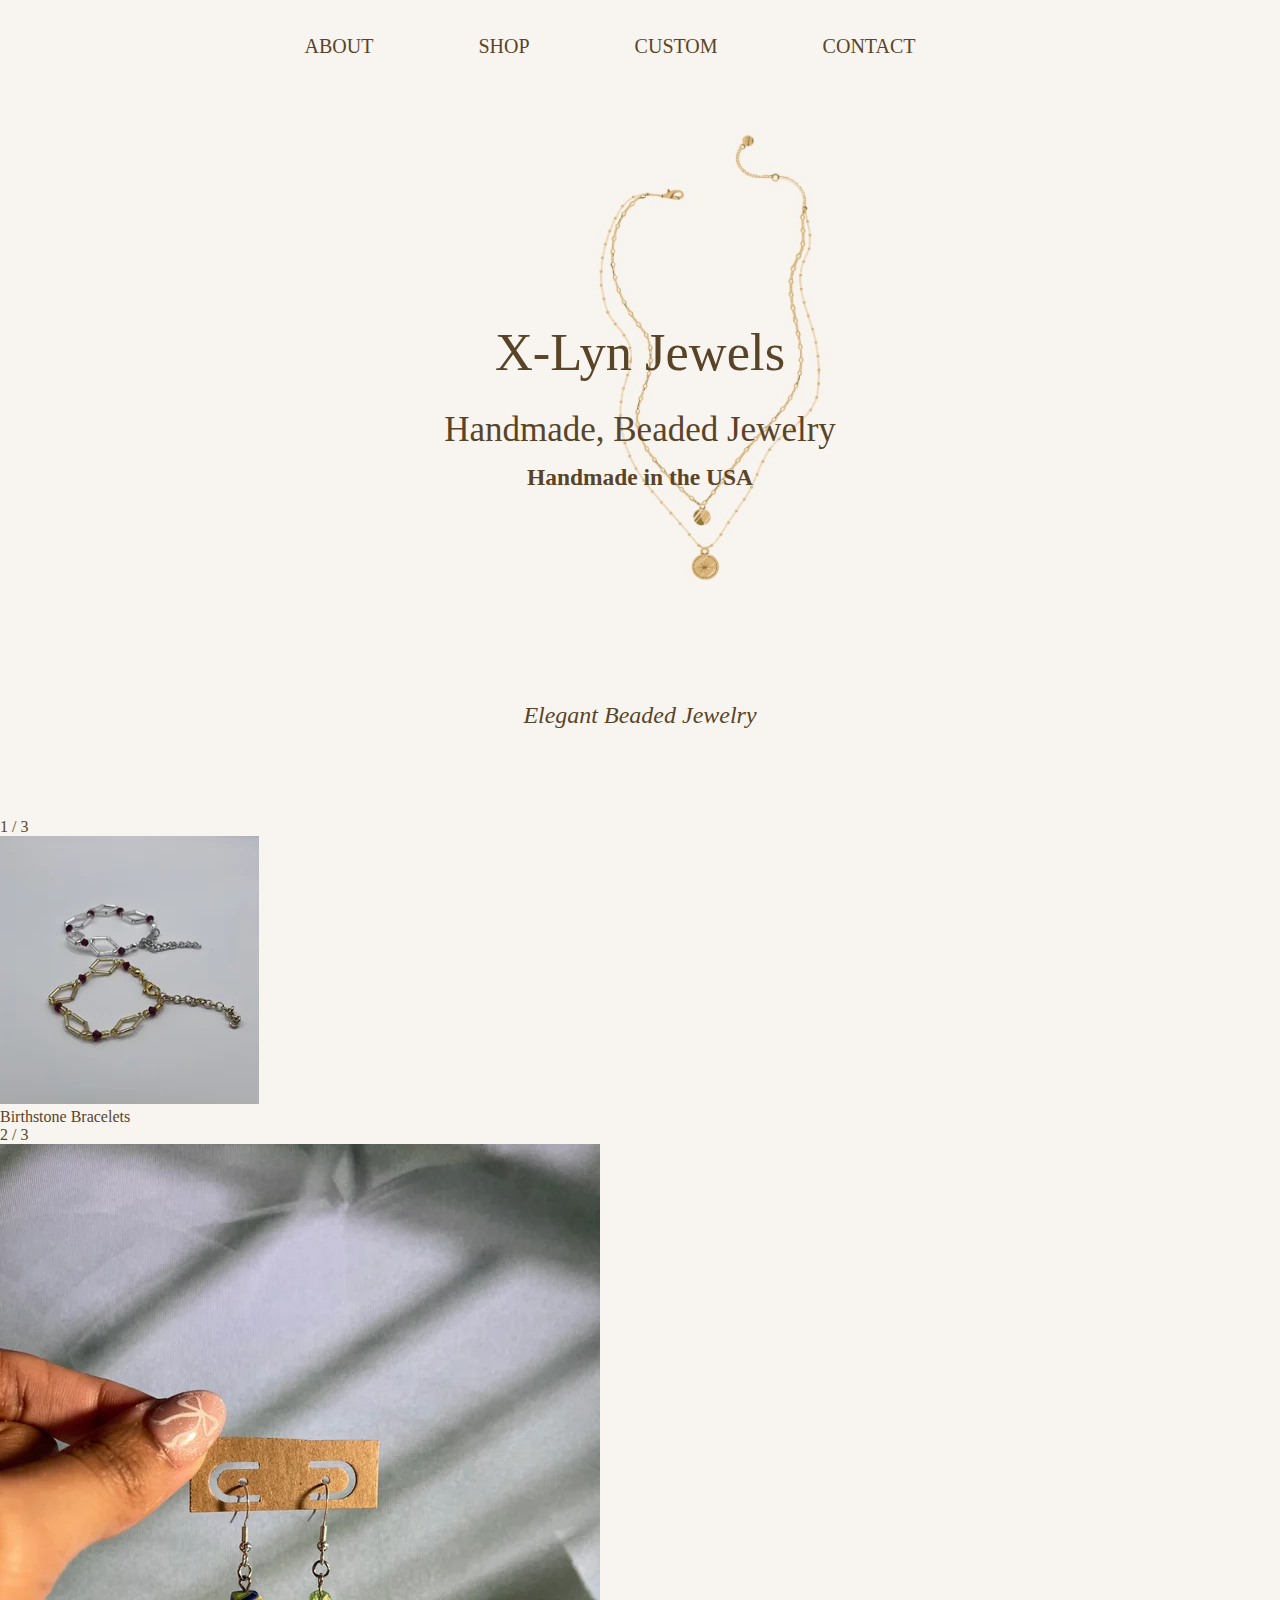
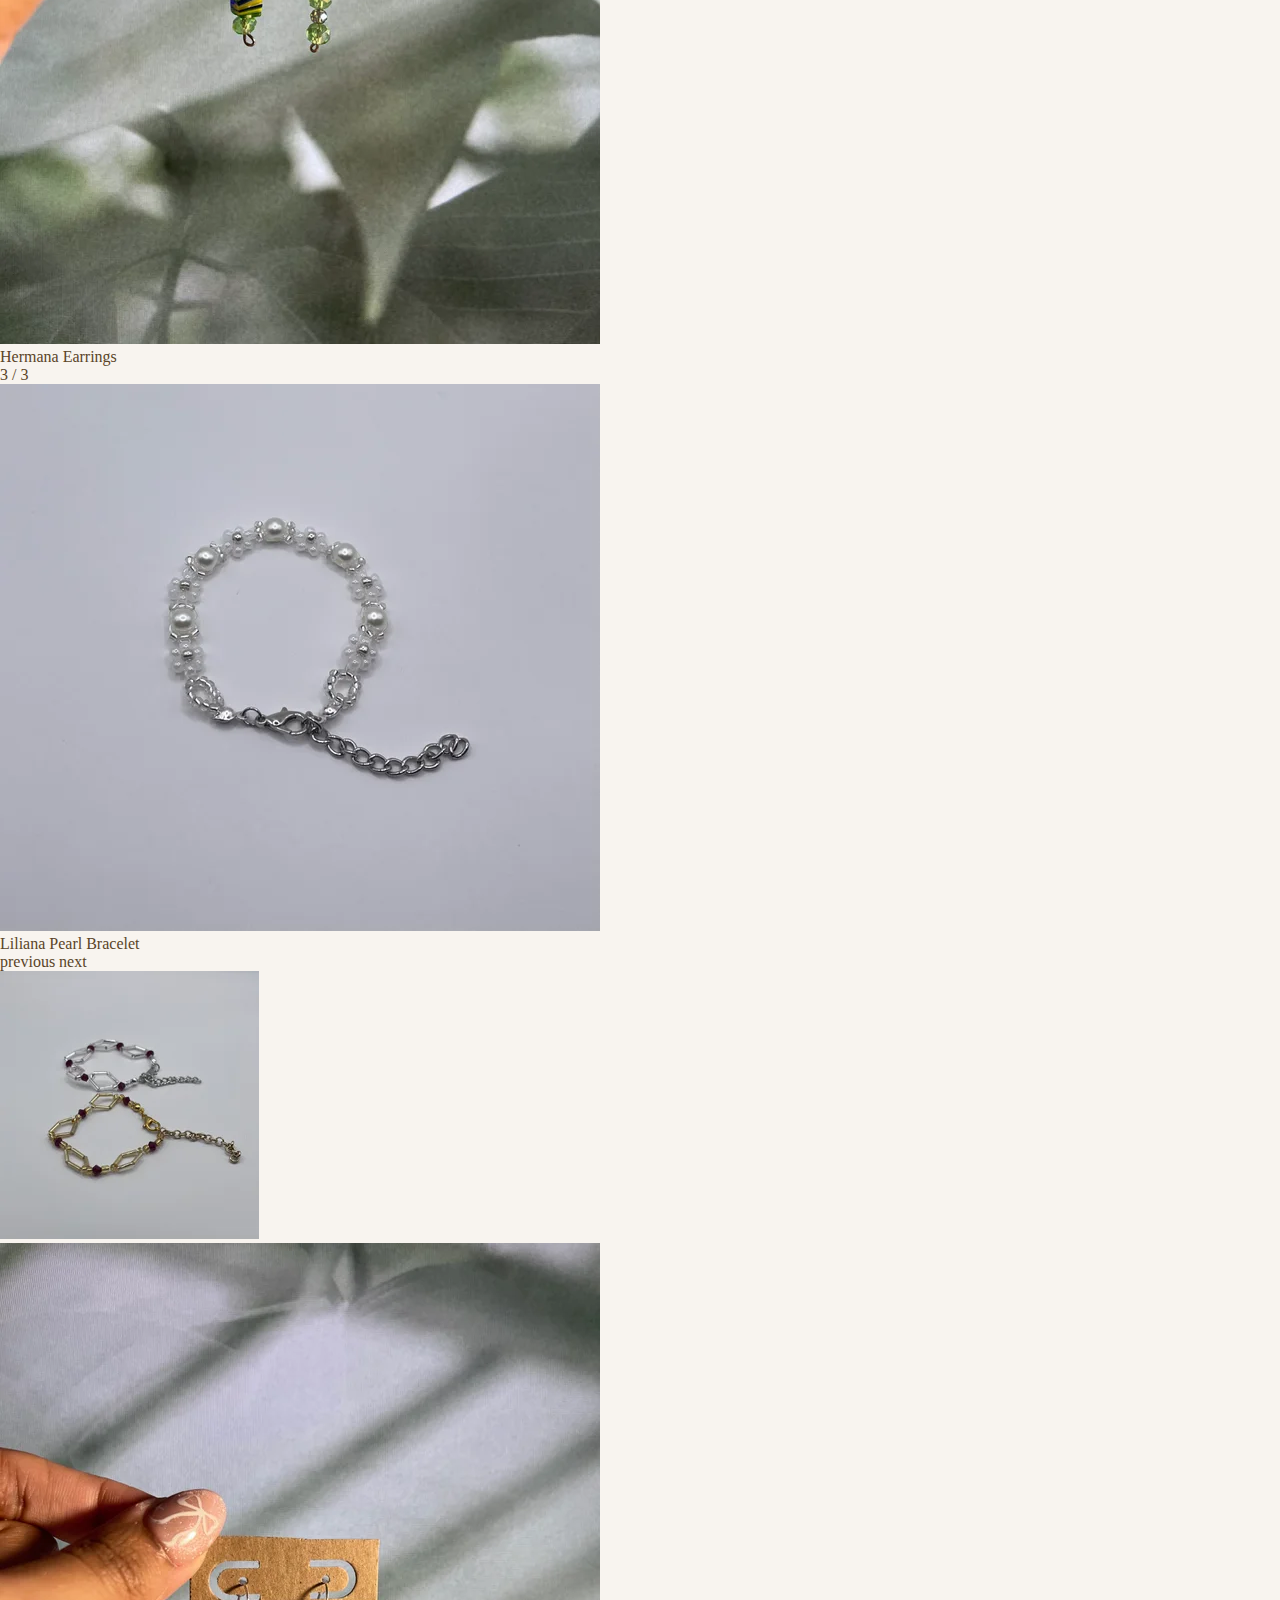
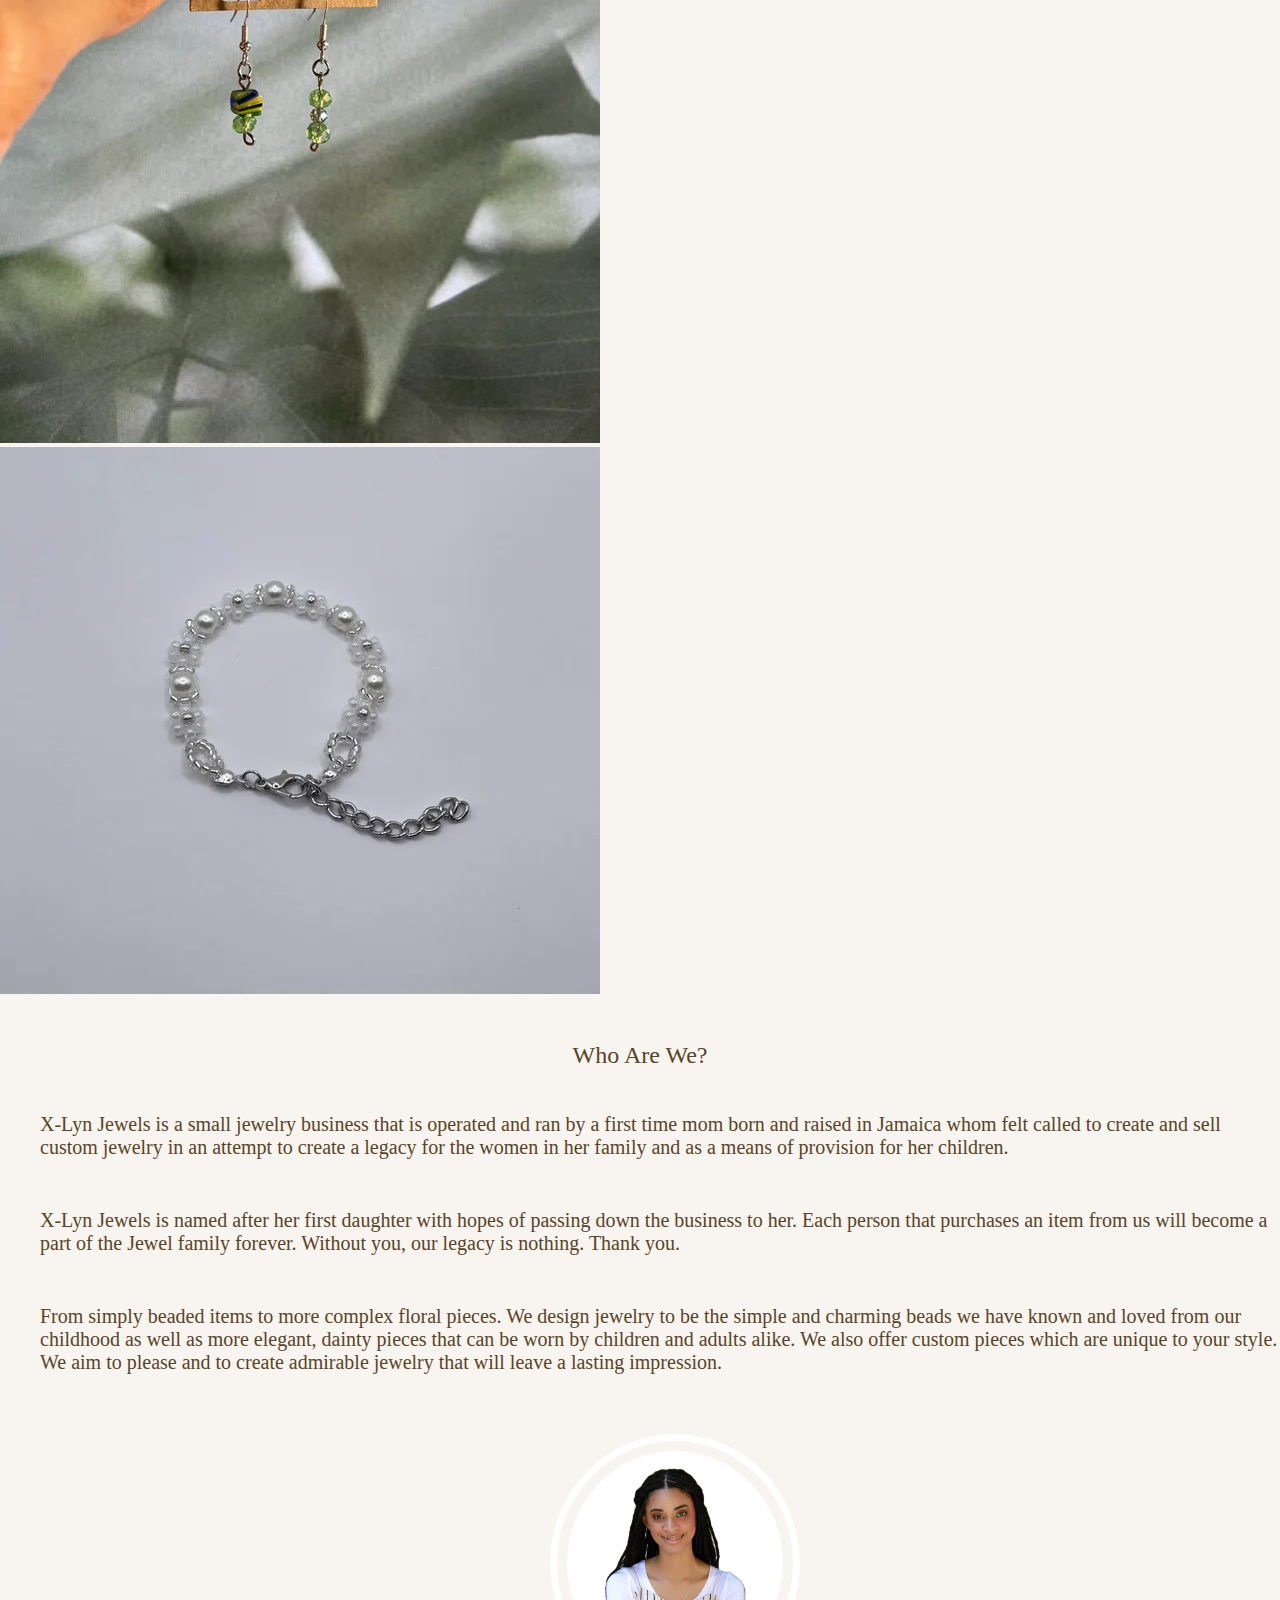
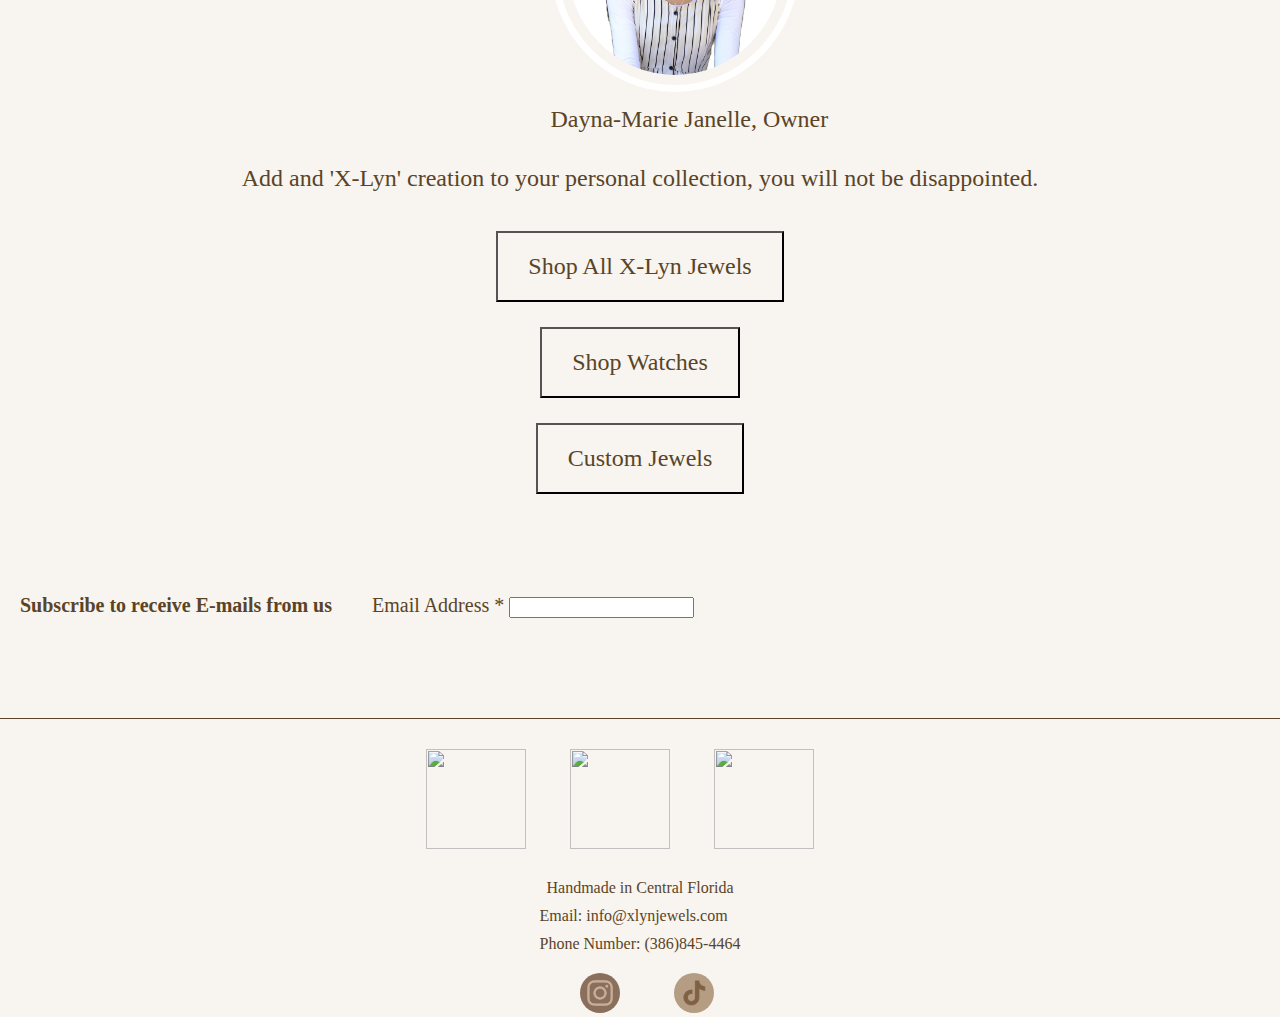
==== xlyn code/About.html @ a06bb37f "Add eCommerce website" ====
<!DOCTYPE html>
<html>
  <head>
    <title>X-lyn Jewels</title>
    <link rel="stylesheet" href="style.css"/>
  </head>
  <body> 

      <nav class="navigation">
    <ul>
      <li><a href="./About.html">About</a></li>
      <li><a href="./Shop All.html">Shop</a></li>
      <li><a href="./Custom.html">Custom</a></li>
      <li><a href="./Contact.html">Contact</a></li>
     <!--- <li><a href="./Reviews.html">Reviews</a></li>
      <li><a href="./Blog.html">Blog</a></li> -->
    </ul>
    </nav>
     
    <header class="header-image"> 
        <section>
          <h2>X-Lyn Jewels</h2>
          <h4>Handmade, Beaded Jewelry</h4>
          <h6 class="h6-about">Handmade in the USA</h6>
        </section>

      </header>
       
<div class="title EBJ">
  
    <h2>Elegant Beaded Jewelry</h2>

    </div>
  <div class="slide-container">
    <div class="slide">
      <div class="numberText">1 / 3</div>
      <img src="./Images/bracelets.webp" class="slide-img">
      <div class="text">Birthstone Bracelets</div>
    </div>
    <div class="slide">
      <div class="numberText">2 / 3</div>
      <img src="./Images/earrings.webp" class="slide-img">
      <div class="text">Hermana Earrings</div>
    </div>
    <div class="slide">
      <div class="numberText">3 / 3</div>
      <img src="./Images/liliana.webp" class="slide-img">
      <div class="text">Liliana Pearl Bracelet</div>
    </div>

    
  <!-- Next and previous buttons -->
   <buttons class="prev">previous</buttons>
   <buttons class="next">next</buttons>

   <!-- Image Text -->
    <div class="caption-container">
      <p id="caption"></p>
    </div>

   <!-- Thumbnail Images -->
   <div class="row">
    <div class="column">
      <img class="thumb-img" src="./Images/bracelets.webp">
    </div>
    <div class="column">
      <img class="thumb-img" src="./Images/earrings.webp">
    </div>
    <div class="column">
      <img class="thumb-img" src="./Images/liliana.webp">
    </div>
   </div>
</div>
  <!--  <div class="images">
      <img class="products" src="./Images/bracelets.webp"/>
      <img class="products-1" src="./Images/earrings.webp"/>
      <img class="products" src="./Images/liliana.webp">
    </div>
  -->
<div class="title">
  <h2>Who Are We?</h2>
</div>
<div class="who">

      <p>X-Lyn Jewels is a small jewelry business that is operated and ran by a first time mom born and raised in Jamaica whom felt called to create and sell custom jewelry in an attempt to create a legacy for the women in her family and as a means of provision for her children.</p>
      <p>X-Lyn Jewels is named after her first daughter with hopes of passing down the business to her. Each person that purchases an item from us will become a part of the Jewel family forever. Without you, our legacy is nothing. Thank you.</p>
      <p>From simply beaded items to more complex floral pieces. We design jewelry to be the simple and charming beads we have known and loved from our childhood as well as more elegant, dainty pieces that can be worn by children and adults alike. We also offer custom pieces which are unique to your style. We aim to please and to create admirable jewelry that will leave a lasting impression.</p>

</div>
      <div class="portrait">
        <img class="Dayna-Marie" src="./Images/portrait.jpg"/> <!--Image of me-->
        <p>Dayna-Marie Janelle, Owner</p>
      </div>
     
<section>
  <br>
<div class="buttons">
<h2>Add and 'X-Lyn' creation to your personal collection, you will not be disappointed.</h2>
  <a><button>Shop All X-Lyn Jewels</button></a>
  <a><button>Shop Watches</button></a> 
  <a><button>Custom Jewels</button></a>
</div>
</section>
<div class="form">
  <p>Subscribe to receive E-mails from us</p>
  <form>
    <label for="email">Email Address *</label>
    <span><input id="email" name="E-mails" type="text" required></span>
  </form>
</div>
<script src="xlyn.js"></script>
  </body>
  <footer>
    <div class="footer-images">
      <img class='footer' src="https://primary.jwwb.nl/public/n/y/j/temp-oyrxeuottbfxnlojdhbd/bt0de1/christian-owned.jpg">
      <img class='footer' src="https://primary.jwwb.nl/public/n/y/j/temp-oyrxeuottbfxnlojdhbd/qqcrbu/handmadewithlove.webp">
      <img class='footer' src="https://primary.jwwb.nl/public/n/y/j/temp-oyrxeuottbfxnlojdhbd/fi1f66/female-owned.jpg" >
    </div> 
    <div>
      <p class="handmade">Handmade in Central Florida</p>
    </div>
    <div class="footer-socials" >
      <p>Email: info@xlynjewels.com</p>
      <p>Phone Number: (386)845-4464</p>
      <a href="https://instagram.com/xlynjewels"><img class="socials" src="./Images/instagram.jpg"></a>
      <a href="https://tiktok.com/@xlyn.jewels"><img class="socials" src="./Images/EwI5uF5XIAQGbkA.jpg"></a>
    </div>
  </footer>
</html>
---- xlyn code/style.css ----
*{
 margin: 0 auto;
 box-sizing: border-box;
 color: #5a4428;
}
html {
    font-size: 16px;
}
body {
    background: #f8f4ef;
    color: #5a4428;
    font-family: Alice, Serif;
}
.who p{
    font-size: 1.25rem;
    margin-left: 40px;
    margin-bottom: 50px;
}
/* Header */
.header-image {
    background-image: 
    url(xlyn\ header\ image.jpg);
    background-size: cover;
    height: 800px;
    padding: 350px;
    font-size: 35px;
    width: 100%;
    display: flex;

}
header{
    text-align: center;
}

/* Subheadings */

h1, h2, h3, h4{
    font-family: Cardo;
    font-weight: normal;
    padding: 14px;
    text-align: center;
}

.EBJ h2 {
    margin-top: -100px;
    font-style: italic;
}

/* Navigation */

nav ul li {
    list-style-type: none;
    text-transform: uppercase;
    display: inline;
    margin-right: 100px;
}
nav ul li:hover {
  font-size: 1.1rem;
  transition: font-size 450ms ease-in;
}
@keyframes bounce {
    from {
        transform: translate(0, 50%);
    }
    to {
        transform: translate(0, -50%);
    }
    }

.navigation {
    width: 100%;
    font-family: Belleza;
    font-size: 1.25rem;
    display: flex;
    margin-bottom: -100px;
    margin-top: 35px;
}
a {
    text-decoration: none;
    cursor: pointer;
}


/* Images */
/*
.products, .products-1 {
    width: 250px;
    height: 250px;
    display: flex;
    margin-top: 30px;
}

.images {
    display: flex;
    
}
*/
.portrait {
    margin-left: 43%;
}

.portrait p {
    font-size: 1.5rem;
    margin-left: 
}
.Dayna-Marie {
    border: 7px solid #fff;
    border-radius: 50%;
    padding: 10px;
    margin-top: 10px;
    margin-bottom: 10px;
    width: 250px;
    height: auto;
}
/* Buttons */

.buttons {
    display: flex;
    flex-direction: column;
    text-align: center;
    width: 100%;
}

button {
    background-color: #f8f4ef;
    margin-top: 25px;
    padding: 20px 30px;
    font-size: 1.5rem;
    font-family: Alice, serif;

}

.title {
    display: flex;
    justify-content: center;
    margin: 30px;
}
.title h2 {
   transition: transform 1s; 
}
.title h2:hover {
    transform: rotate(360deg);
}

/* Form */

.form {
    display: inline-flex;
    
    margin-top: 100px;
    margin-bottom: 100px;
    text-align: center;
    font-size: 1.25rem;
    font-weight: bold;
    margin-left: 20px;
}
form {
    margin-left: 40px;
    font-weight: normal;
}
/* Footer*/

footer {
    display: flex;
    justify-content: center;
    align-content: center;
    flex-direction: column;
    width: 100%;
    border-top: 1px solid #5a4428;

}
.footer {
    width: 100px;
    height: 100px;
    margin-right: 40px;
    margin-top: 30px;
    margin-bottom: 30px;

}

.footer-socials p {
    margin: 10px;
}
.socials {
    margin-left: 50px;
    margin-top: 10px;
    border-radius: 50%; 
    display: inline;
    width: 40px;
    height: auto;
}
/* Media Queries */
/* Iphones */
@media only screen and (max-width: 450px) and (min-width: 375px) {
    .header-image {
    width: 150%;
    }
    .header-image h2 {
    }
    nav {
        text-align: center;
    }
    .portrait {
        margin-left: 375px;
        
    }
    .portrait p {
        font-size: 0.75rem;
    }
    .who {
        margin-right: 100px;
        margin-left: 100px;
    }
}
/* Ipad Mini & Ipad Pro */
@media only screen and (min-width: 768px) and (max-width: 1030px){

}

/*Ipad Air*/
@media only screen and (min-width: 820) {

}

@media only screen and ()
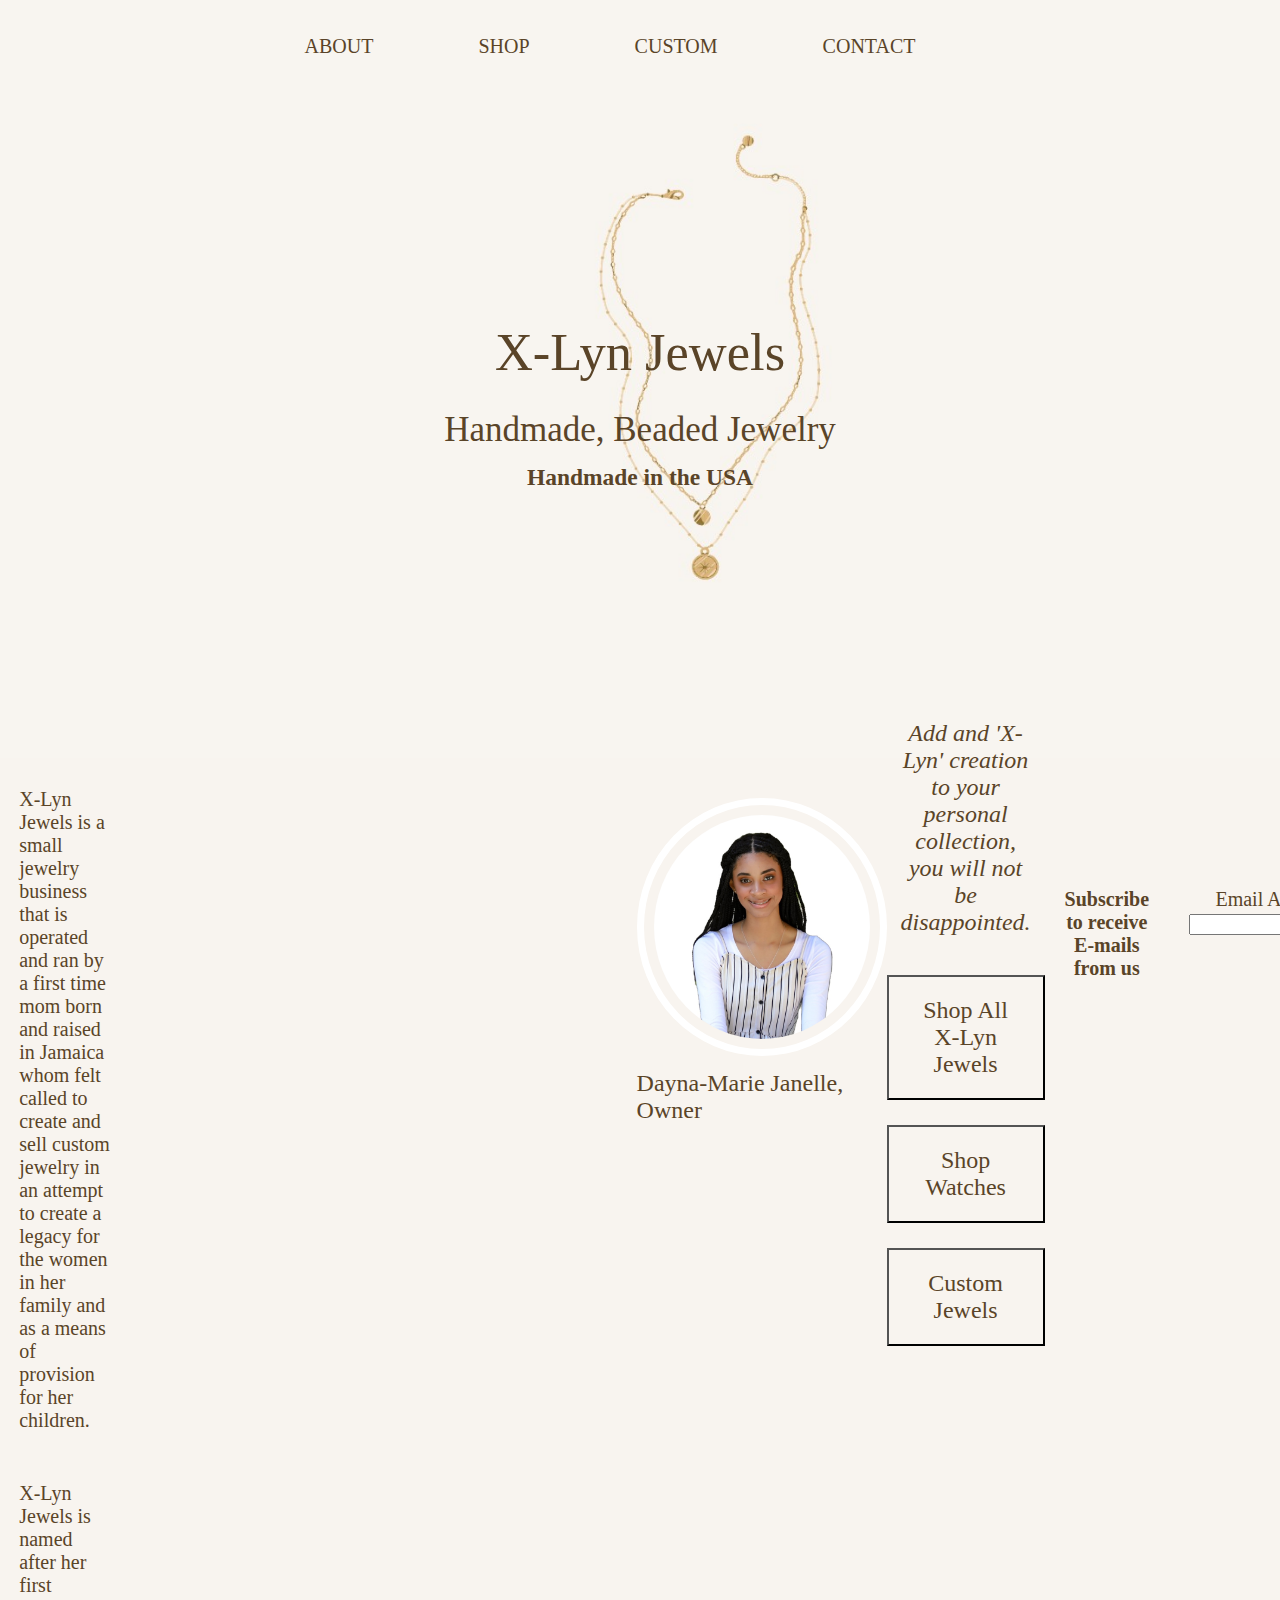
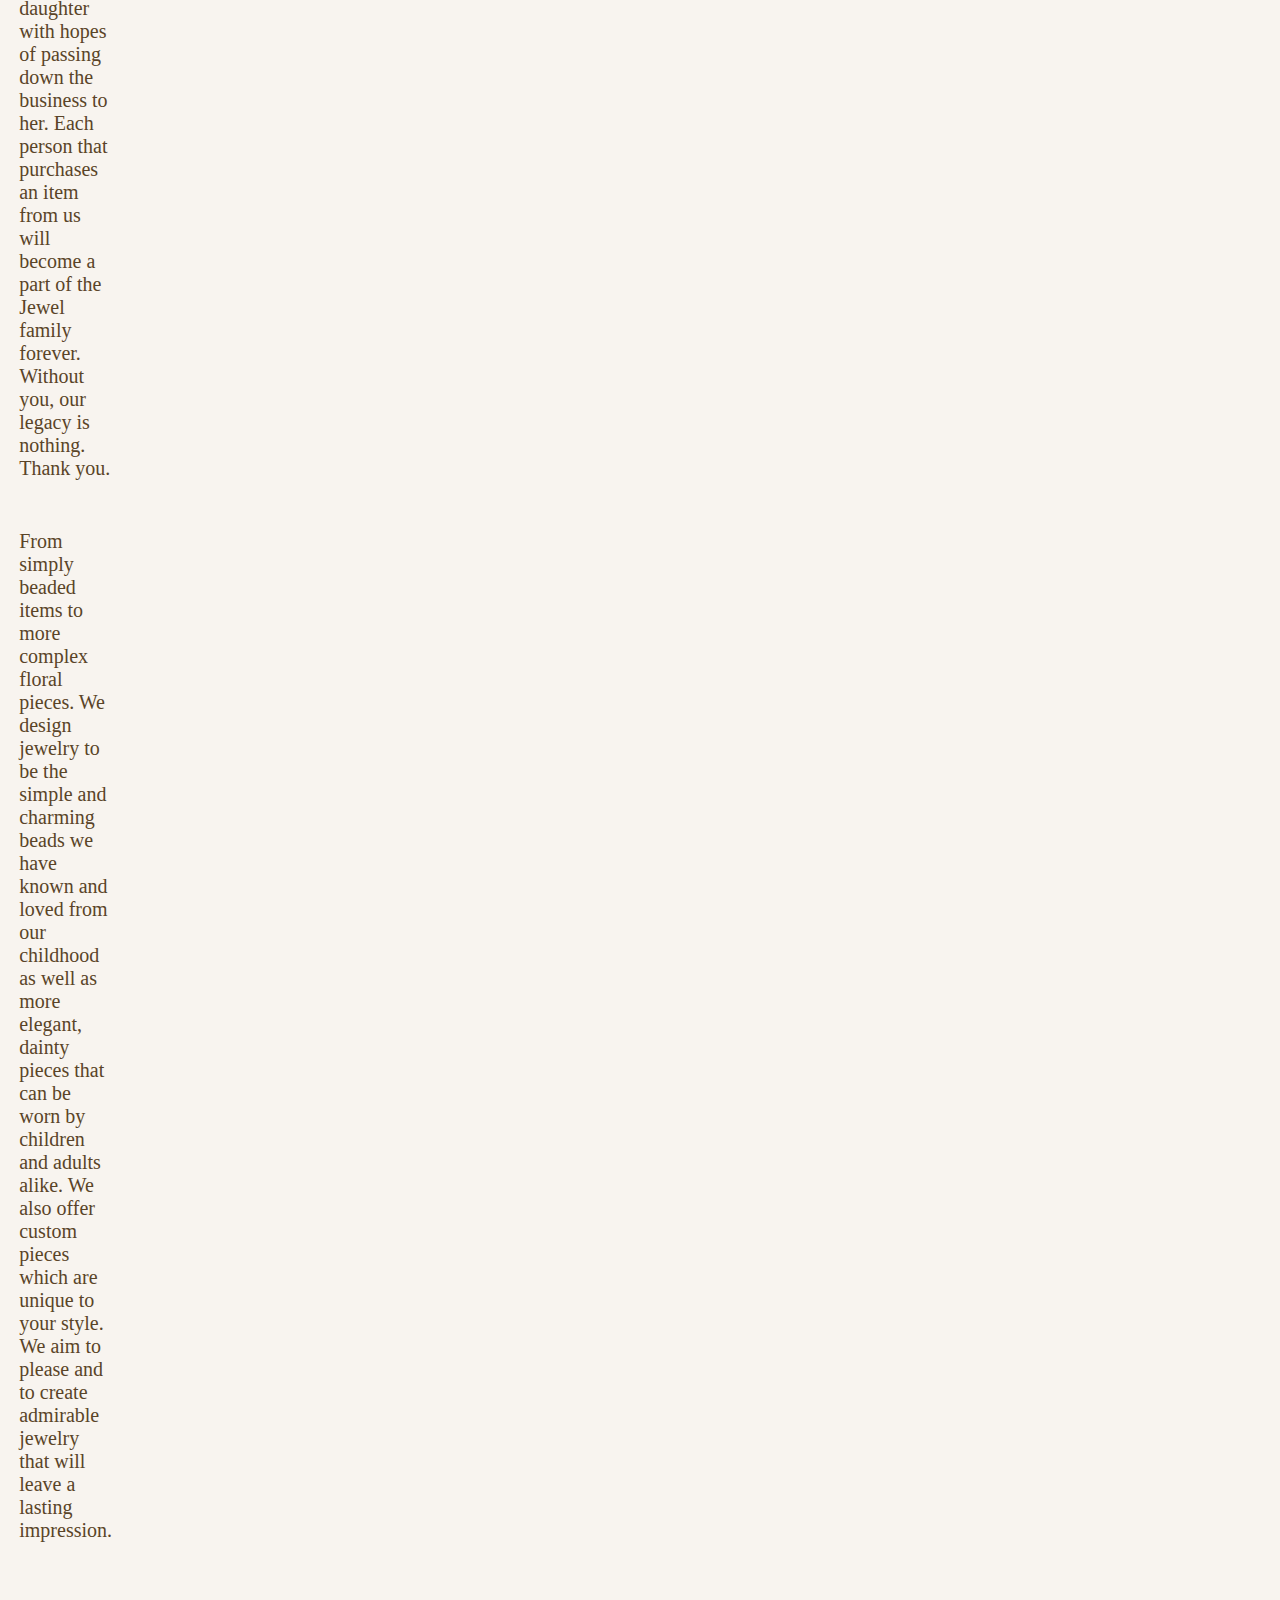
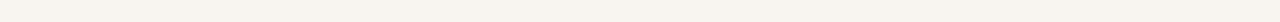
==== commit 3467ae53: "Comment out product carousel" ====
--- a/xlyn code/About.html
+++ b/xlyn code/About.html
@@ -30,7 +30,7 @@
   
     <h2>Elegant Beaded Jewelry</h2>
 
-    </div>
+<!--    </div>
   <div class="slide-container">
     <div class="slide">
       <div class="numberText">1 / 3</div>
@@ -46,19 +46,19 @@
       <div class="numberText">3 / 3</div>
       <img src="./Images/liliana.webp" class="slide-img">
       <div class="text">Liliana Pearl Bracelet</div>
-    </div>
+    </div> -->
 
     
-  <!-- Next and previous buttons -->
+  <!-- Next and previous buttons 
    <buttons class="prev">previous</buttons>
-   <buttons class="next">next</buttons>
+   <buttons class="next">next</buttons> -->
 
-   <!-- Image Text -->
+   <!-- Image Text
     <div class="caption-container">
       <p id="caption"></p>
-    </div>
+    </div> -->
 
-   <!-- Thumbnail Images -->
+   <!-- Thumbnail Images
    <div class="row">
     <div class="column">
       <img class="thumb-img" src="./Images/bracelets.webp">
@@ -71,7 +71,7 @@
     </div>
    </div>
 </div>
-  <!--  <div class="images">
+    <div class="images">
       <img class="products" src="./Images/bracelets.webp"/>
       <img class="products-1" src="./Images/earrings.webp"/>
       <img class="products" src="./Images/liliana.webp">
@@ -126,4 +126,4 @@
       <a href="https://tiktok.com/@xlyn.jewels"><img class="socials" src="./Images/EwI5uF5XIAQGbkA.jpg"></a>
     </div>
   </footer>
-</html>+</html>
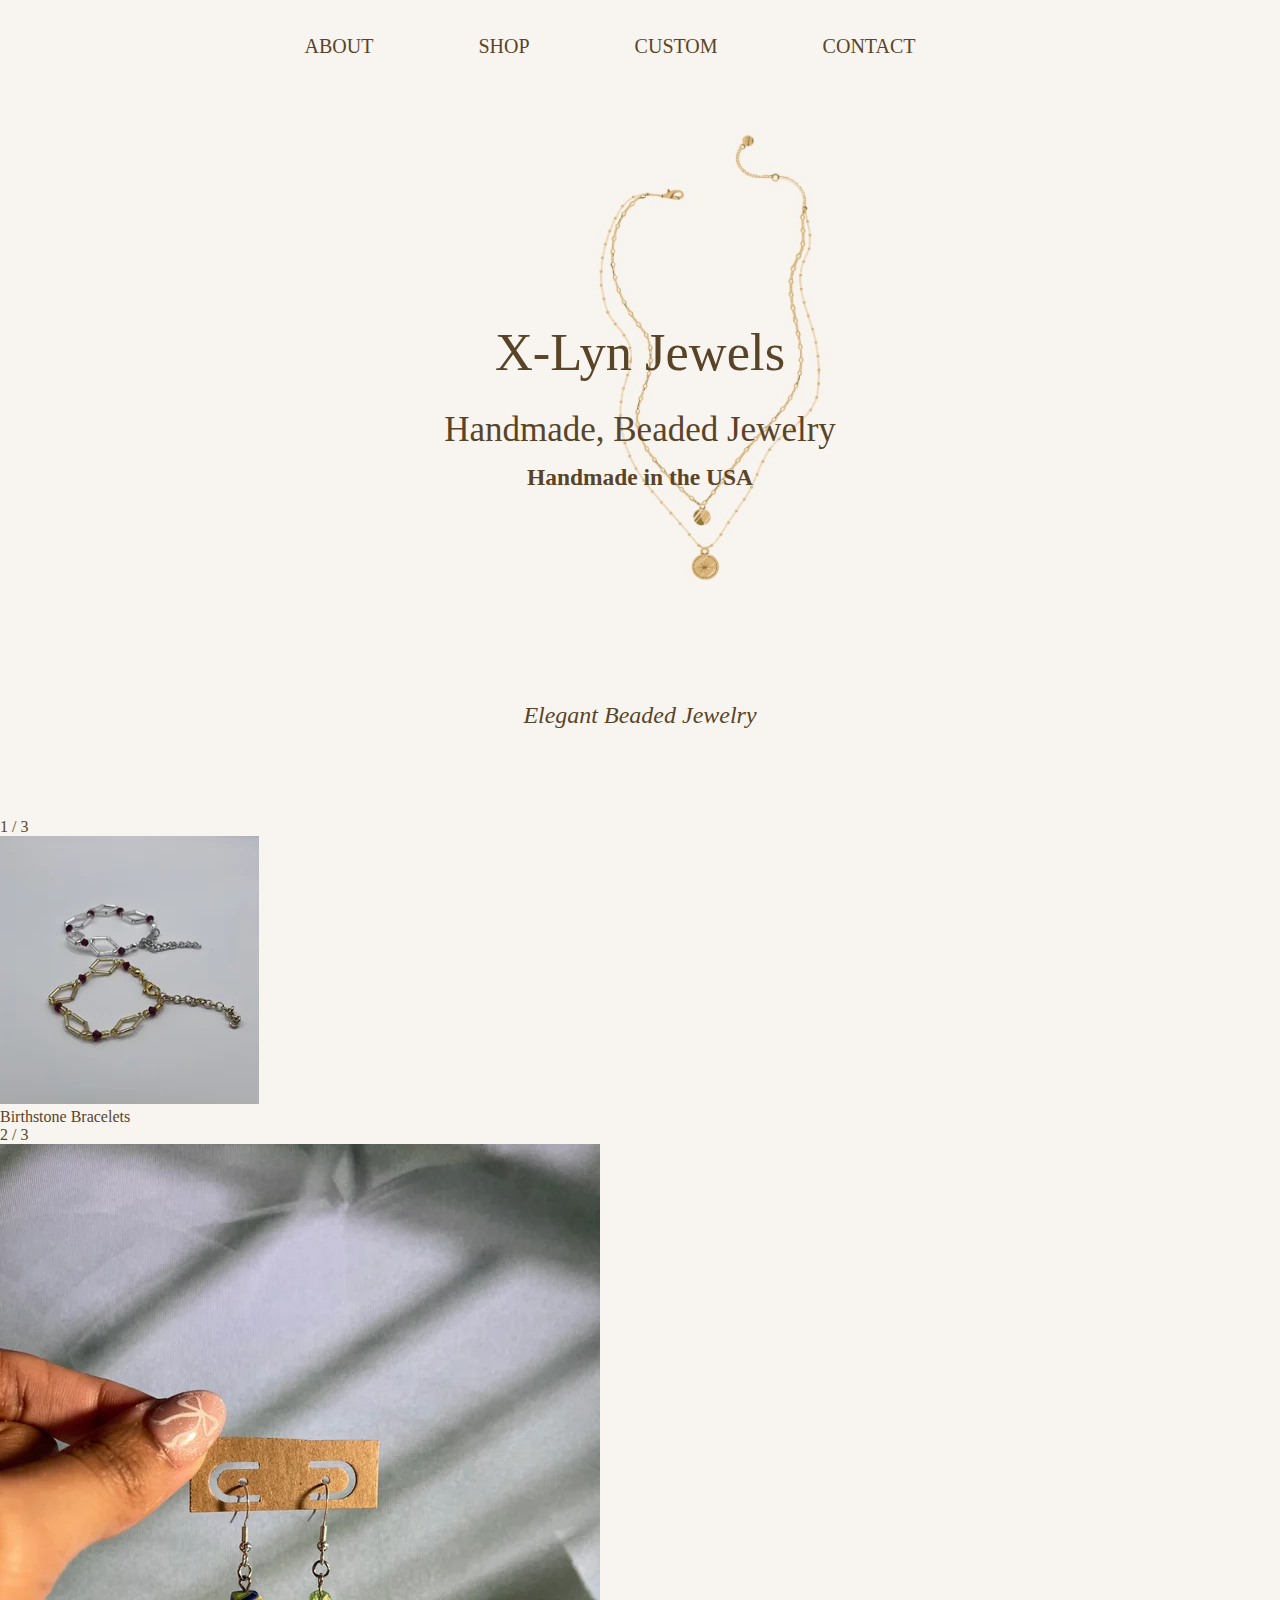
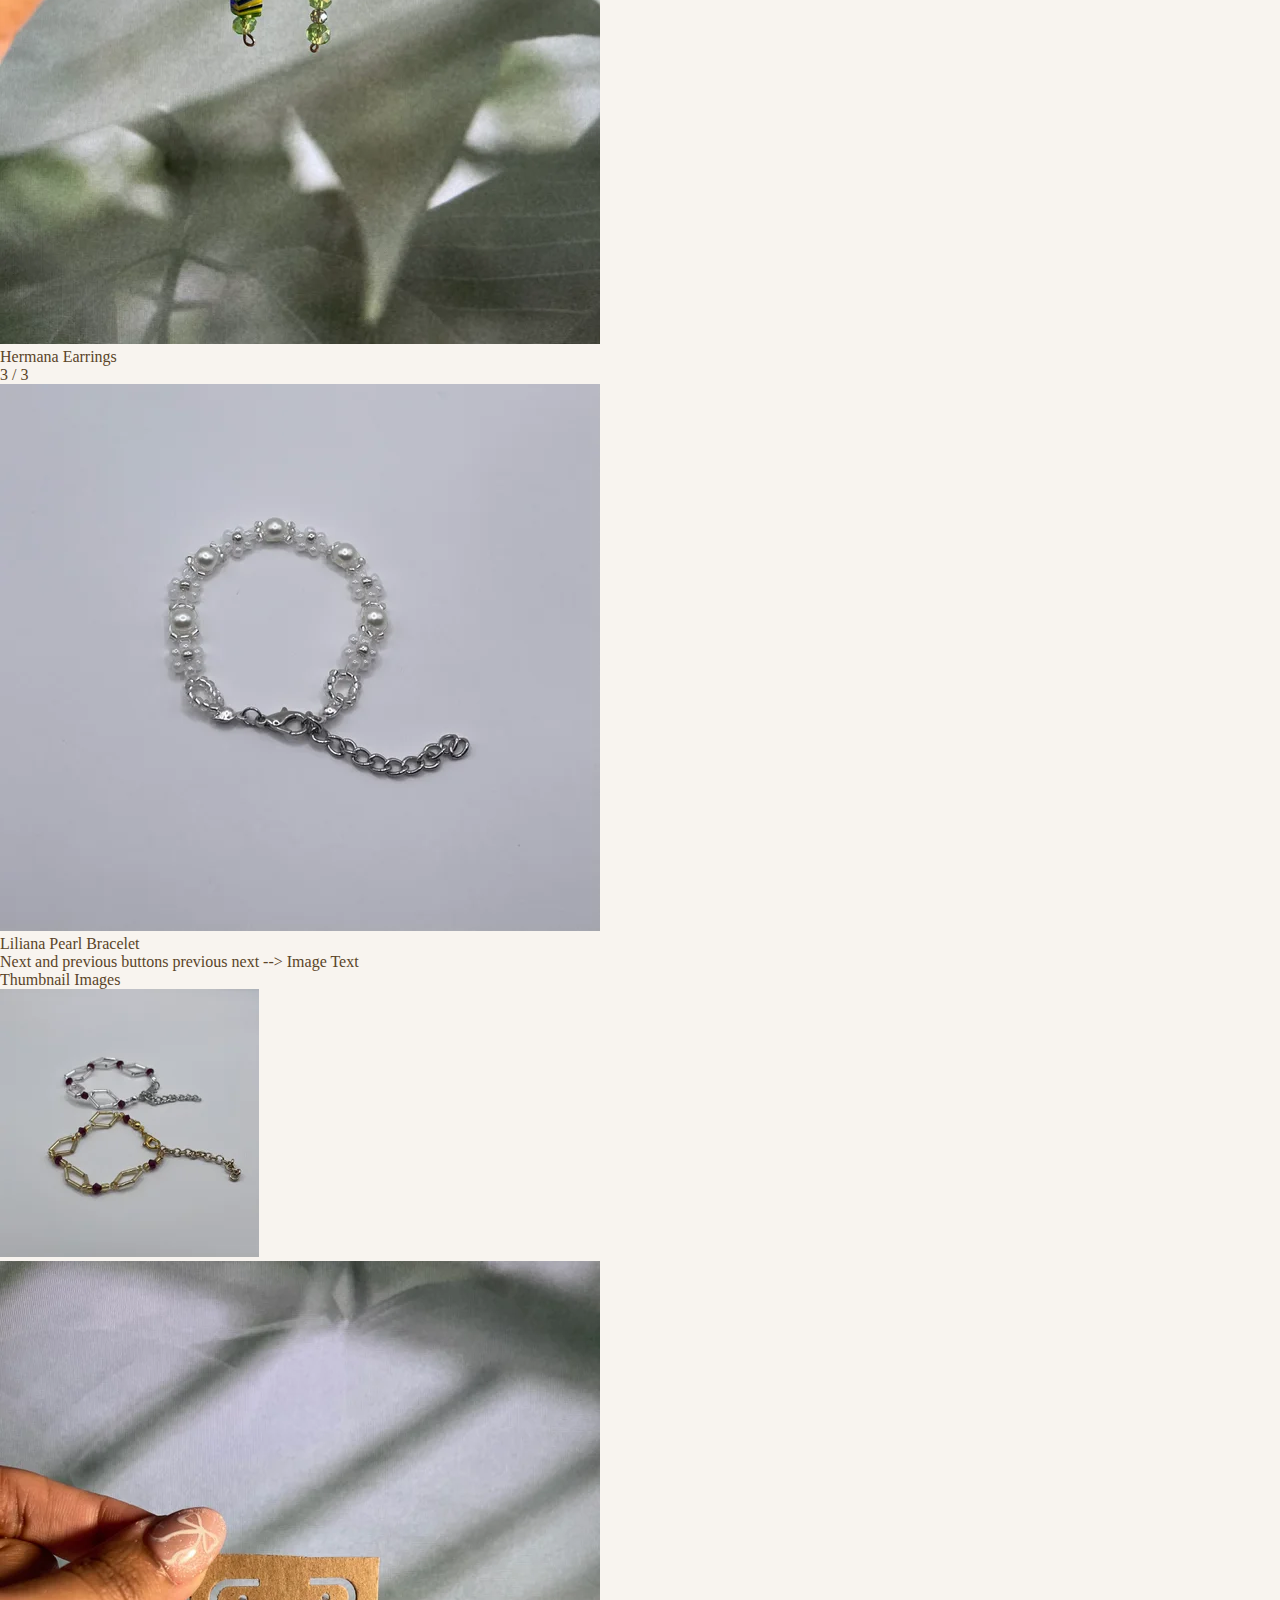
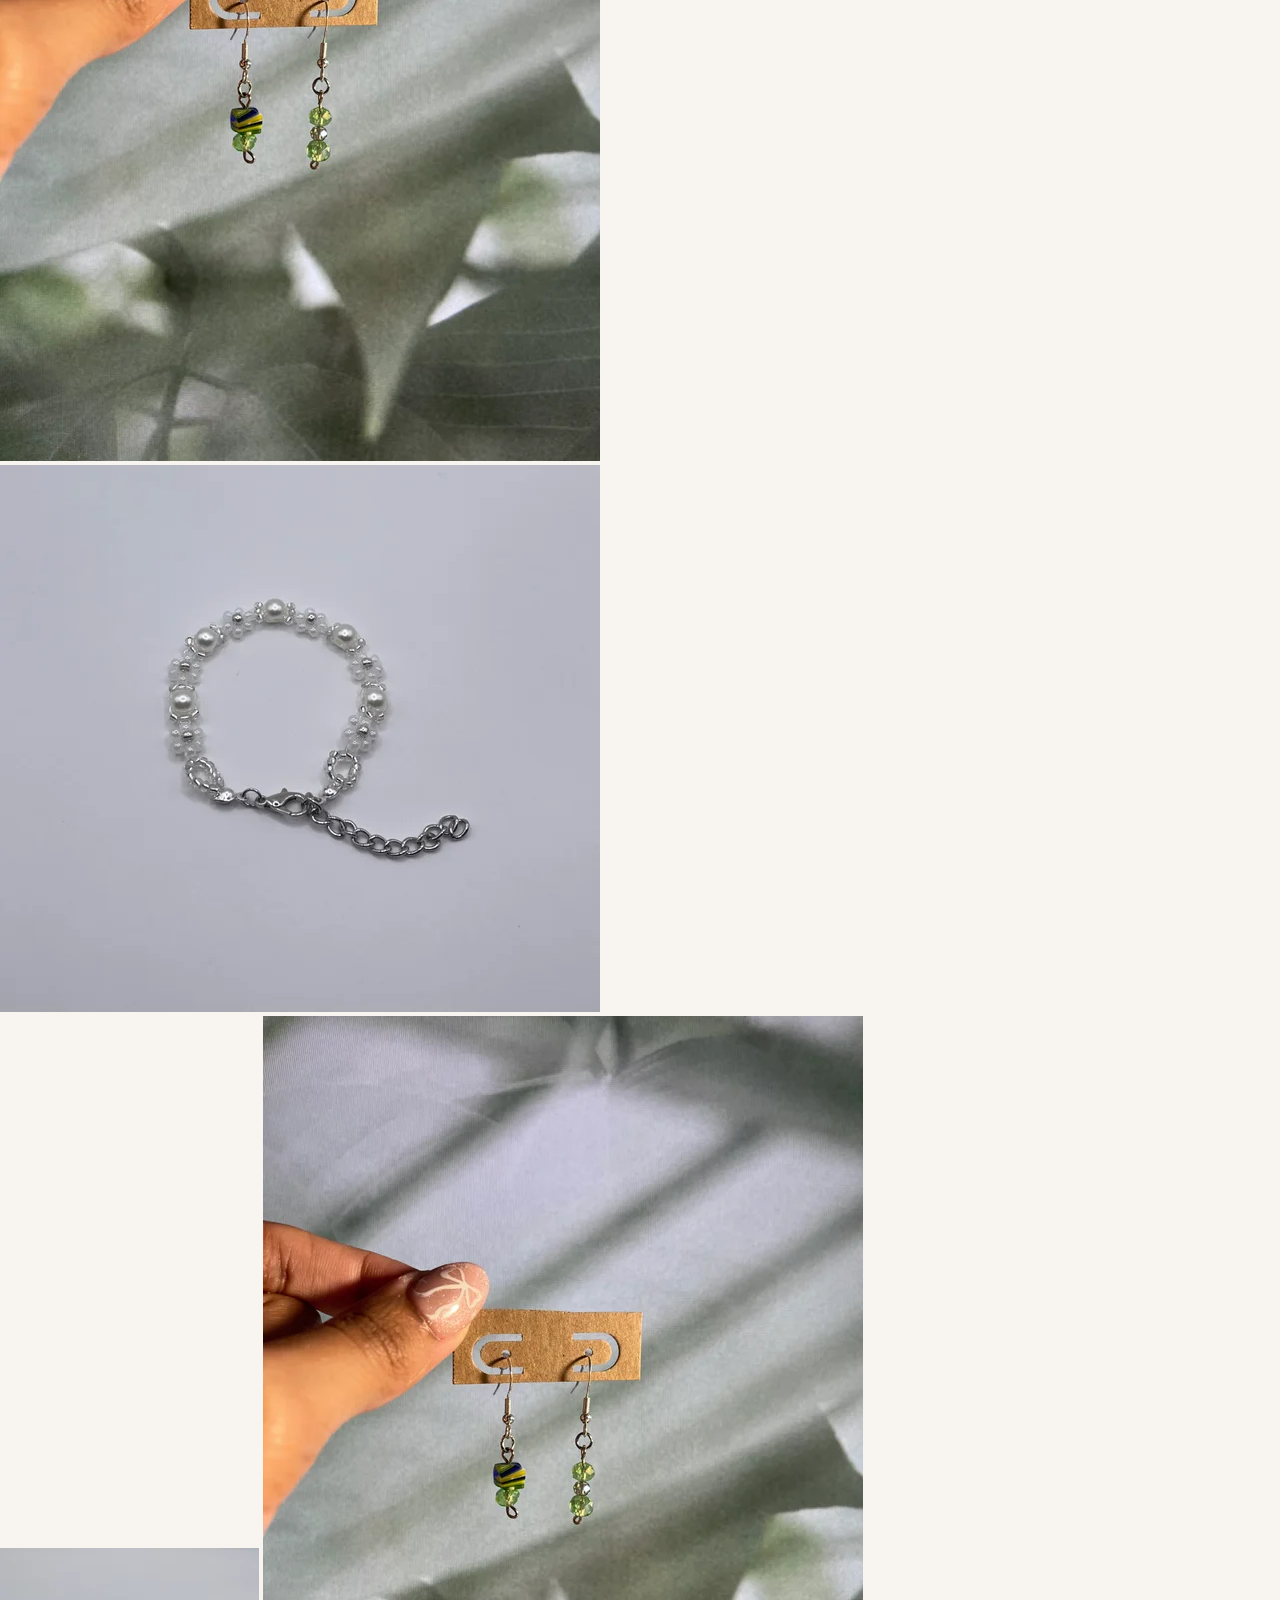
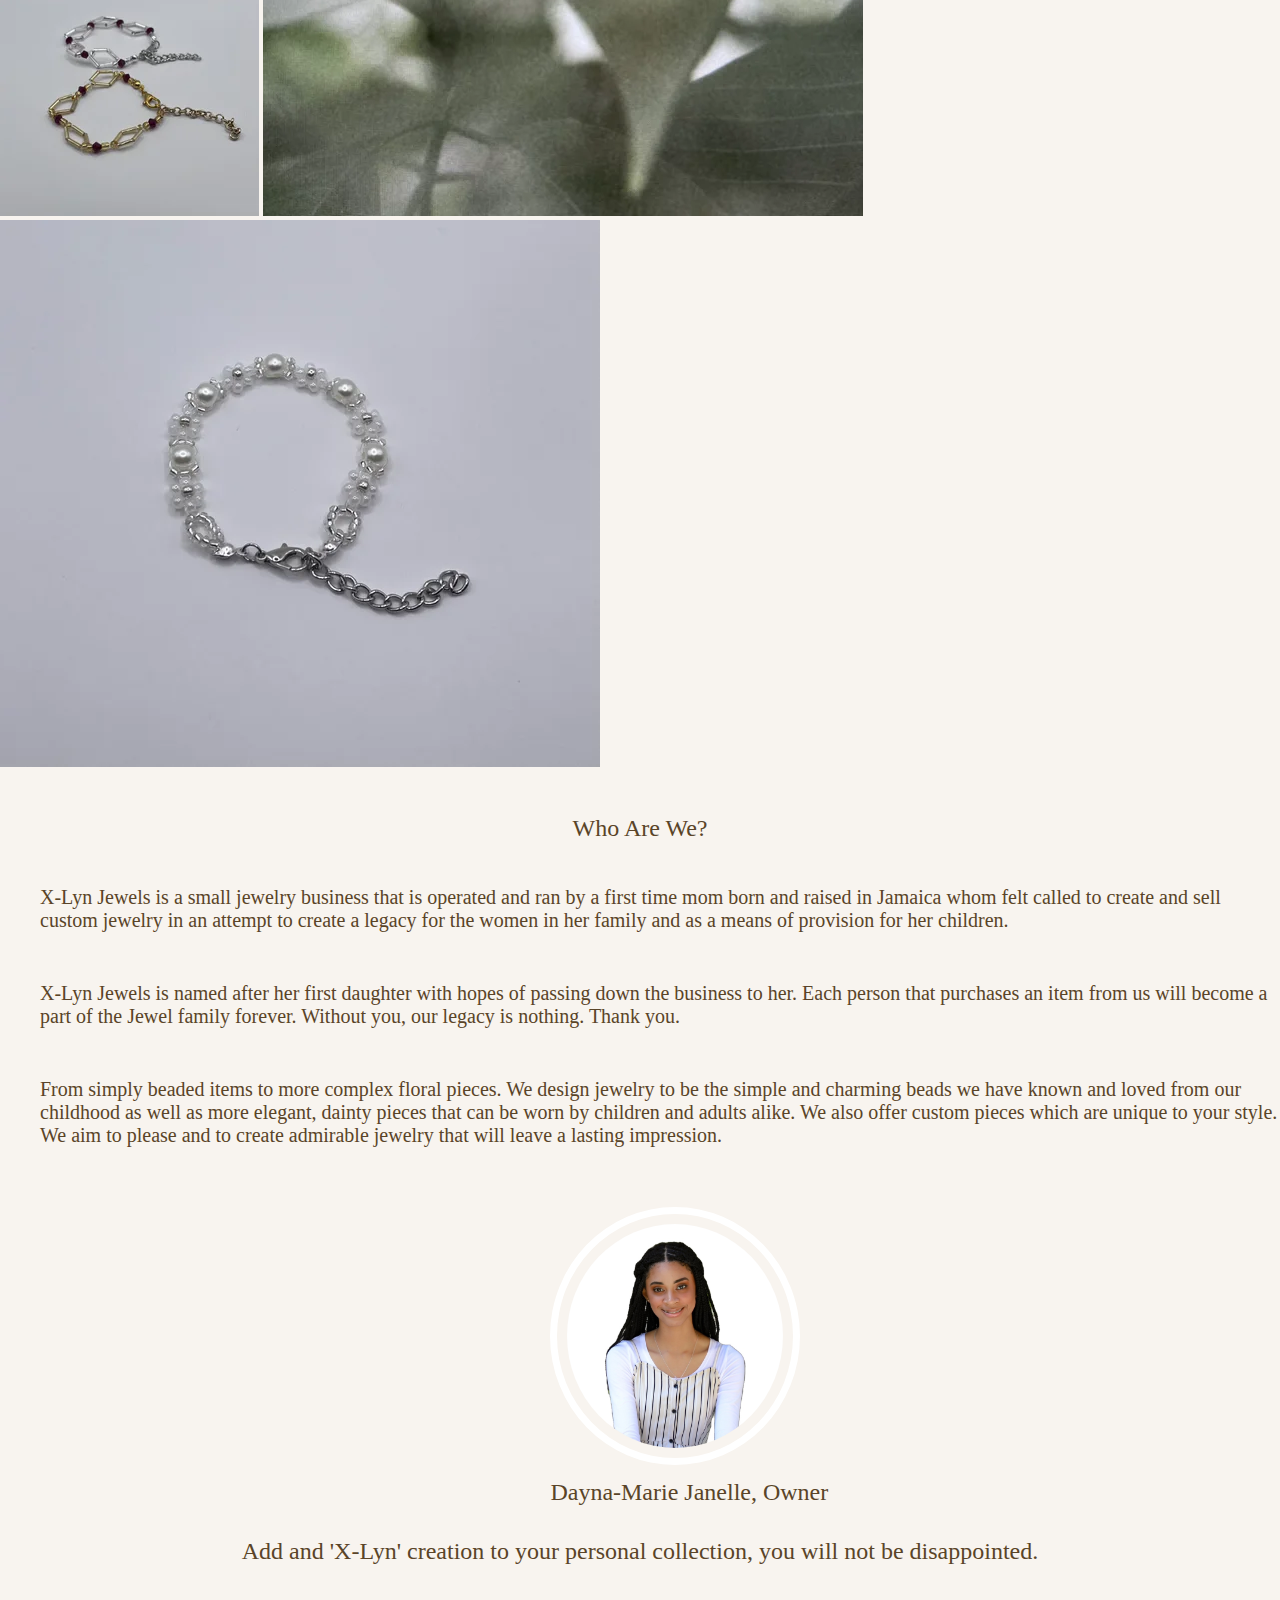
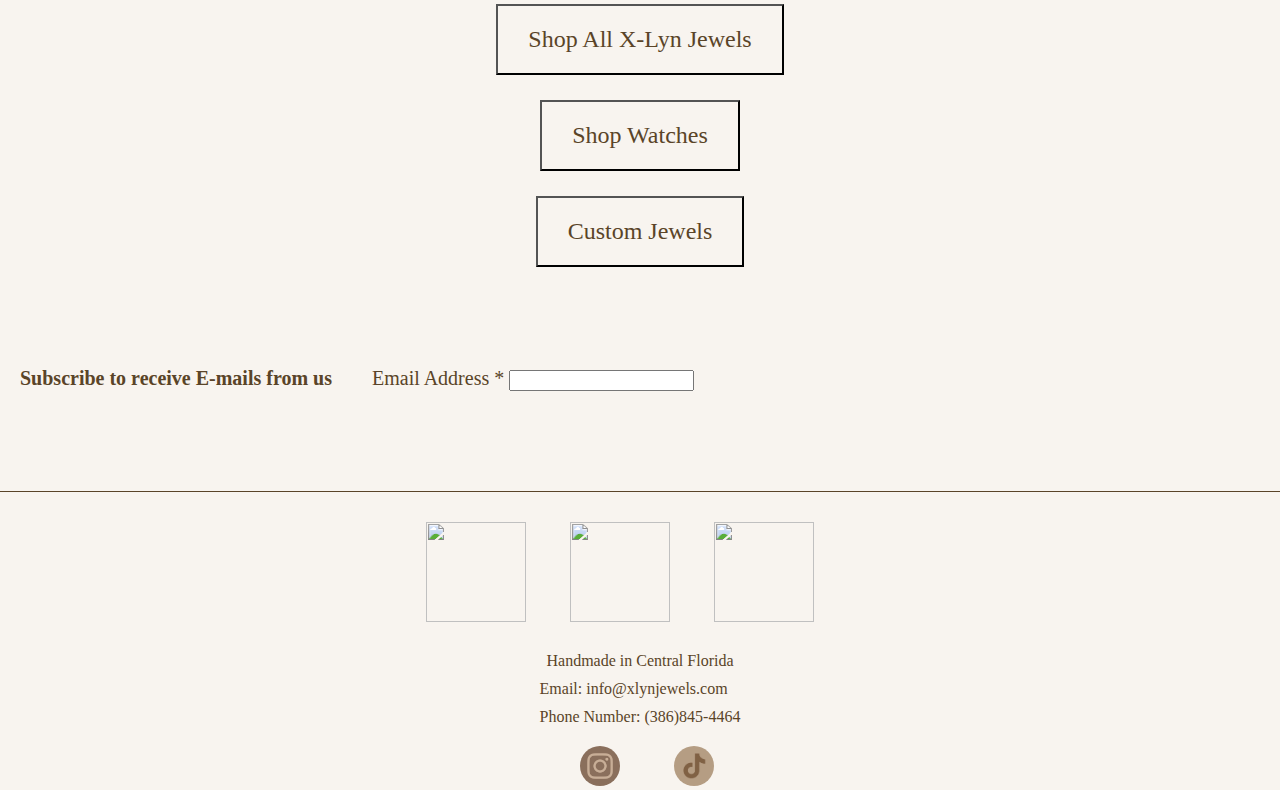
==== commit ec0c33ab: "Put back broken carousel" ====
--- a/xlyn code/About.html
+++ b/xlyn code/About.html
@@ -30,7 +30,7 @@
   
     <h2>Elegant Beaded Jewelry</h2>
 
-<!--    </div>
+  </div>
   <div class="slide-container">
     <div class="slide">
       <div class="numberText">1 / 3</div>
@@ -46,19 +46,19 @@
       <div class="numberText">3 / 3</div>
       <img src="./Images/liliana.webp" class="slide-img">
       <div class="text">Liliana Pearl Bracelet</div>
-    </div> -->
+    </div> 
 
     
-  <!-- Next and previous buttons 
+   Next and previous buttons 
    <buttons class="prev">previous</buttons>
    <buttons class="next">next</buttons> -->
 
-   <!-- Image Text
+    Image Text
     <div class="caption-container">
       <p id="caption"></p>
-    </div> -->
+    </div> 
 
-   <!-- Thumbnail Images
+   Thumbnail Images
    <div class="row">
     <div class="column">
       <img class="thumb-img" src="./Images/bracelets.webp">
@@ -76,7 +76,7 @@
       <img class="products-1" src="./Images/earrings.webp"/>
       <img class="products" src="./Images/liliana.webp">
     </div>
-  -->
+  
 <div class="title">
   <h2>Who Are We?</h2>
 </div>
